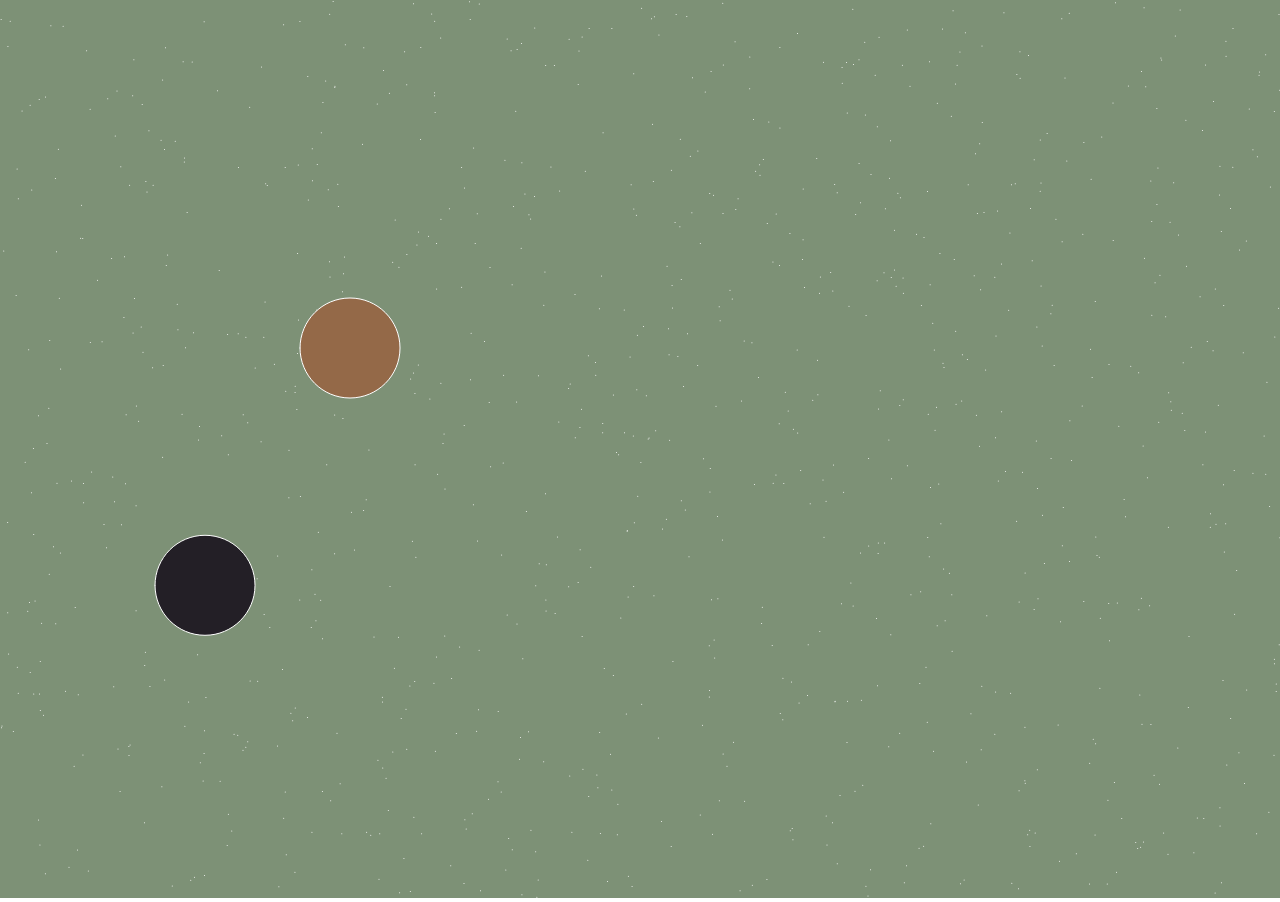
==== exercises/dodge-em/index.html @ 40305367 "started exercise 2: dodge-em / added key commands (1 - complete)!" ====
<!DOCTYPE html>
<html>
  <head>
    <meta charset="utf-8">
    <meta name="viewport" width=device-width, initial-scale=1.0, maximum-scale=1.0, user-scalable=0>

    <title>CHANGE THIS TITLE IN INDEX.HTML!</title>

    <!-- CSS stylesheet(s) -->
    <link rel="stylesheet" type="text/css" href="css/style.css" />

    <!-- Library script(s) -->
    <script src="js/libraries/p5.min.js"></script>
    <script src="js/libraries/p5.sound.min.js"></script>

    <!-- My script(s) -->
    <script src="js/script.js"></script>
  </head>

  <body>
    <!-- HTML would go here if needed. -->
  </body>

</html>
---- exercises/dodge-em/css/style.css ----
/*********************************************

Here is a description of any special CSS used.
In this case it's just padding and margin to 0
and then centring the canvas (and anything else)
using the CSS Grid.

Also hides overflow.

**********************************************/

body {
  padding: 0;
  margin: 0;
  display: grid; /* Set up the grid and justify/align to center */
  justify-content: center;
  align-content: center;
  height: 100vh; /* Body is the height of the viewport */
  overflow: hidden; /* Hide anything that goes off the window size */
}
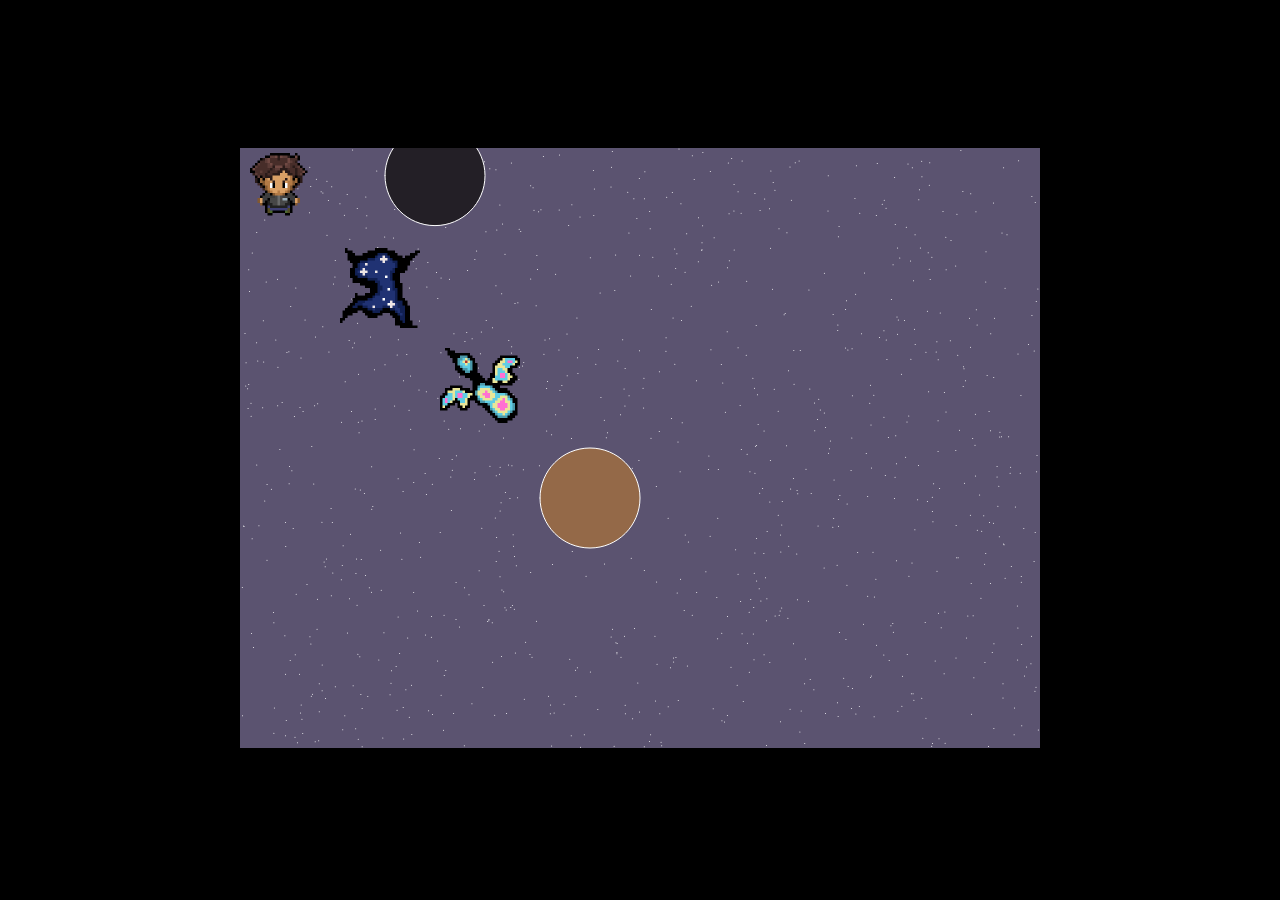
==== commit b32713b2: "extra assets and small changes added" ====
--- a/exercises/dodge-em/index.html
+++ b/exercises/dodge-em/index.html
@@ -4,7 +4,7 @@
     <meta charset="utf-8">
     <meta name="viewport" width=device-width, initial-scale=1.0, maximum-scale=1.0, user-scalable=0>
 
-    <title>CHANGE THIS TITLE IN INDEX.HTML!</title>
+    <title>how to avoid</title>
 
     <!-- CSS stylesheet(s) -->
     <link rel="stylesheet" type="text/css" href="css/style.css" />
--- a/exercises/dodge-em/css/style.css
+++ b/exercises/dodge-em/css/style.css
@@ -17,4 +17,5 @@
   align-content: center;
   height: 100vh; /* Body is the height of the viewport */
   overflow: hidden; /* Hide anything that goes off the window size */
+  background-color:black;
 }
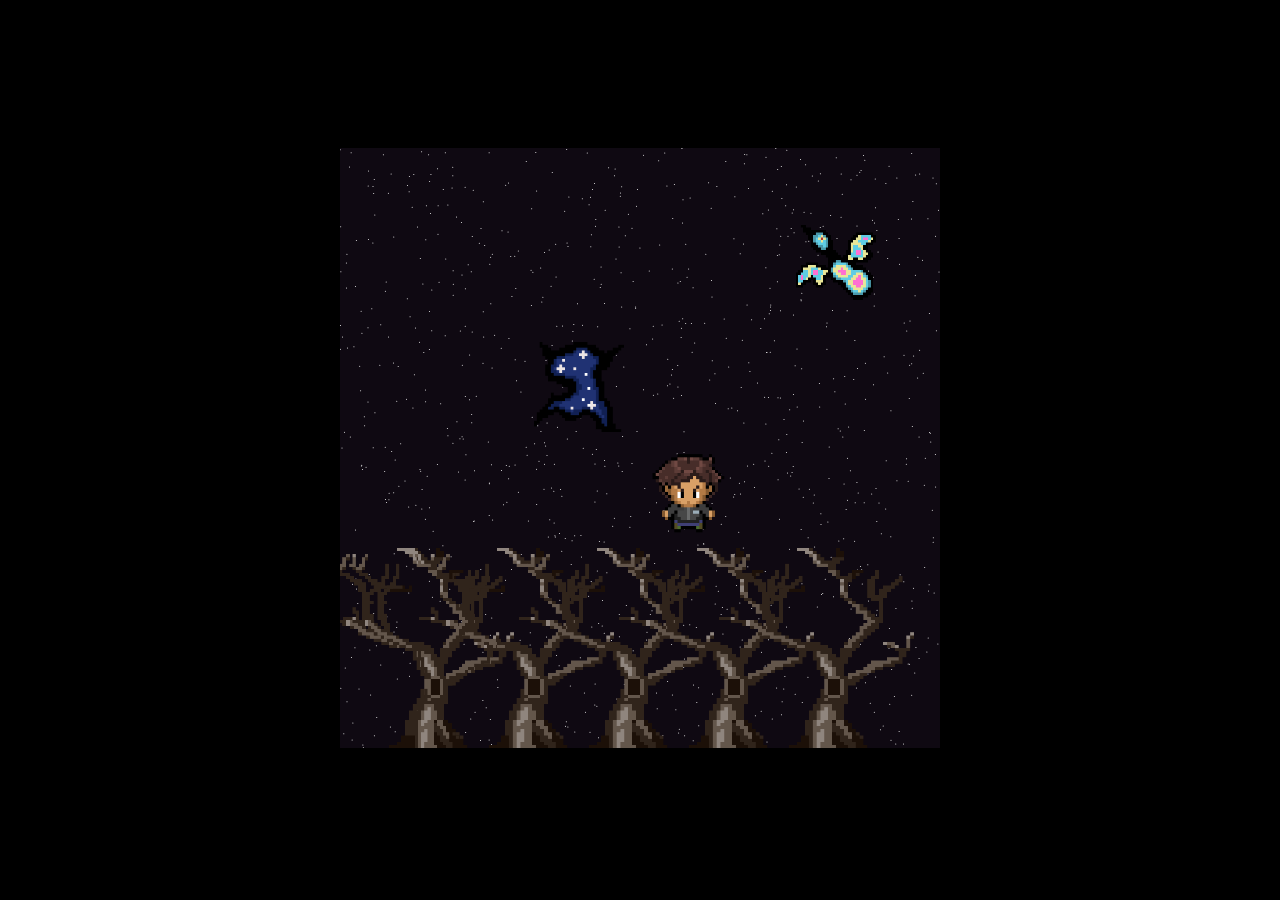
==== commit cb1afa2a: "changed css title" ====
--- a/exercises/dodge-em/index.html
+++ b/exercises/dodge-em/index.html
@@ -4,7 +4,7 @@
     <meta charset="utf-8">
     <meta name="viewport" width=device-width, initial-scale=1.0, maximum-scale=1.0, user-scalable=0>
 
-    <title>how to avoid</title>
+    <title>avoid</title>
 
     <!-- CSS stylesheet(s) -->
     <link rel="stylesheet" type="text/css" href="css/style.css" />
